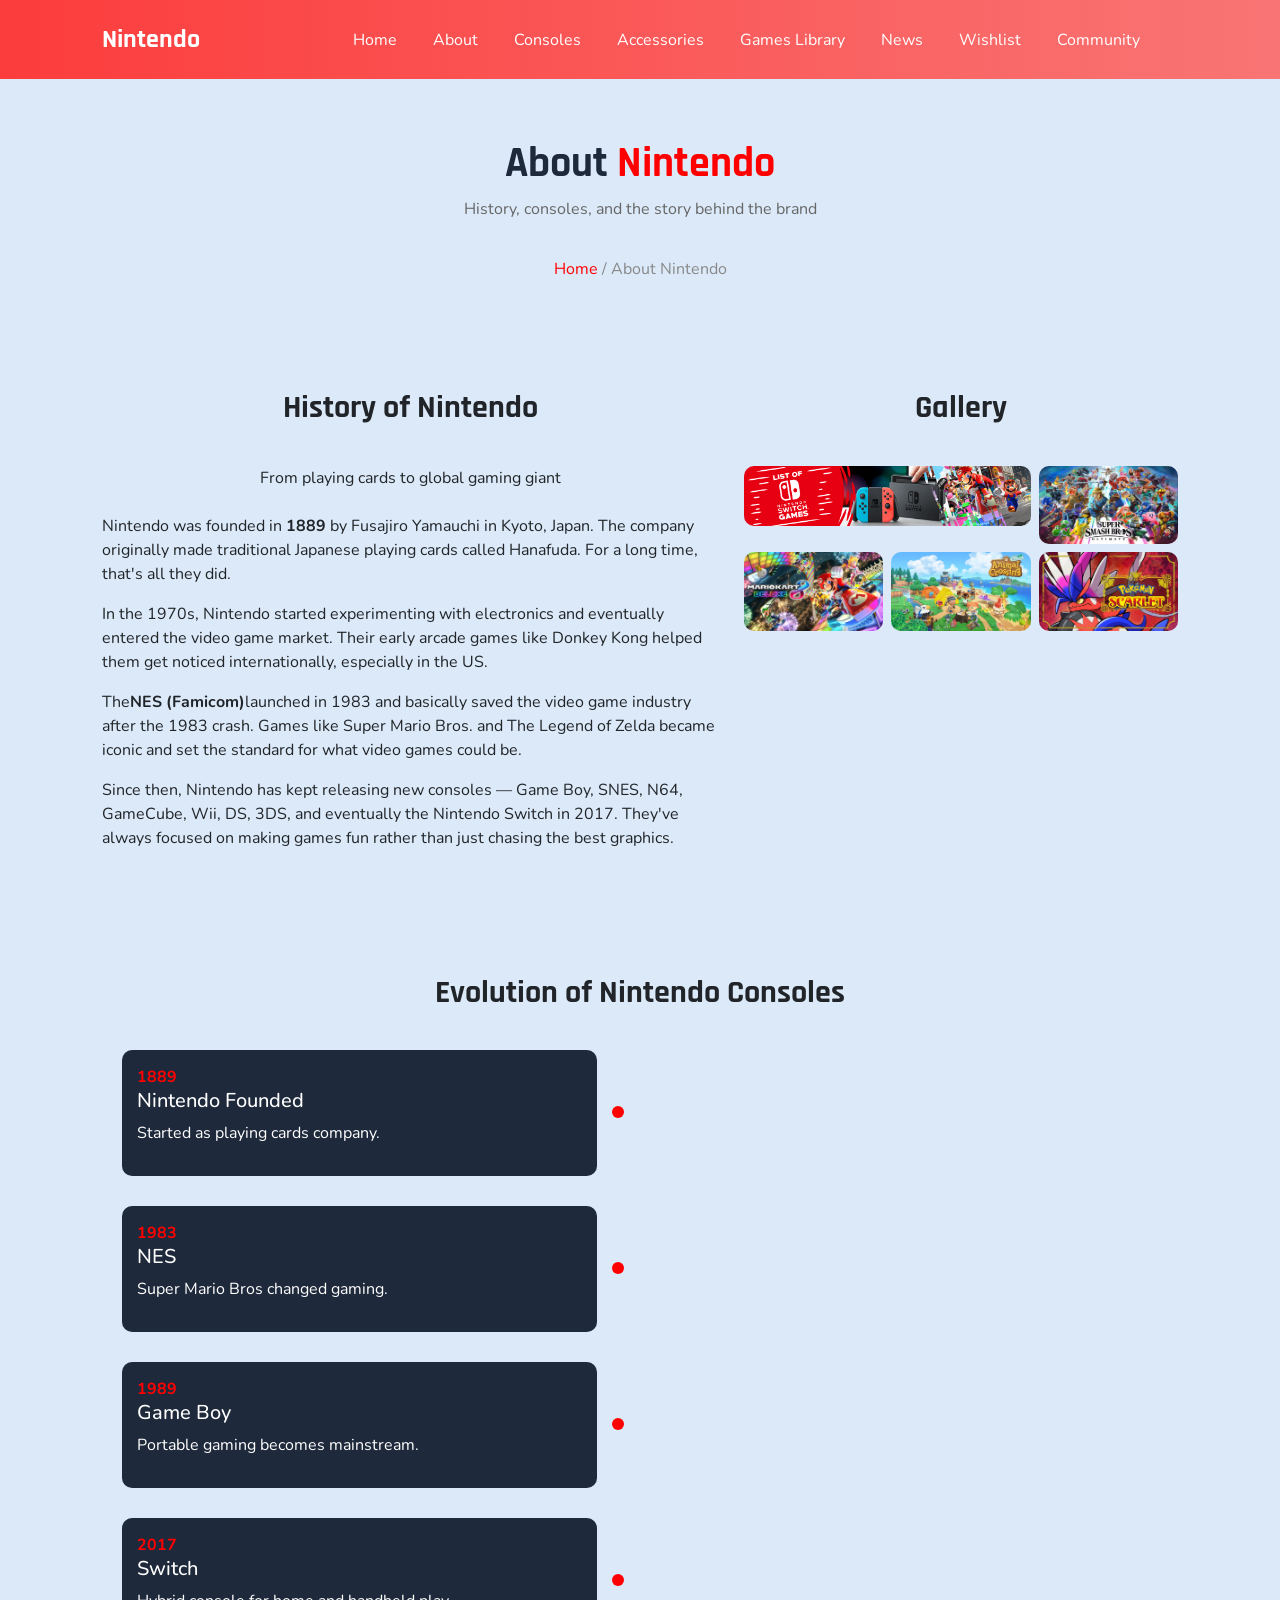
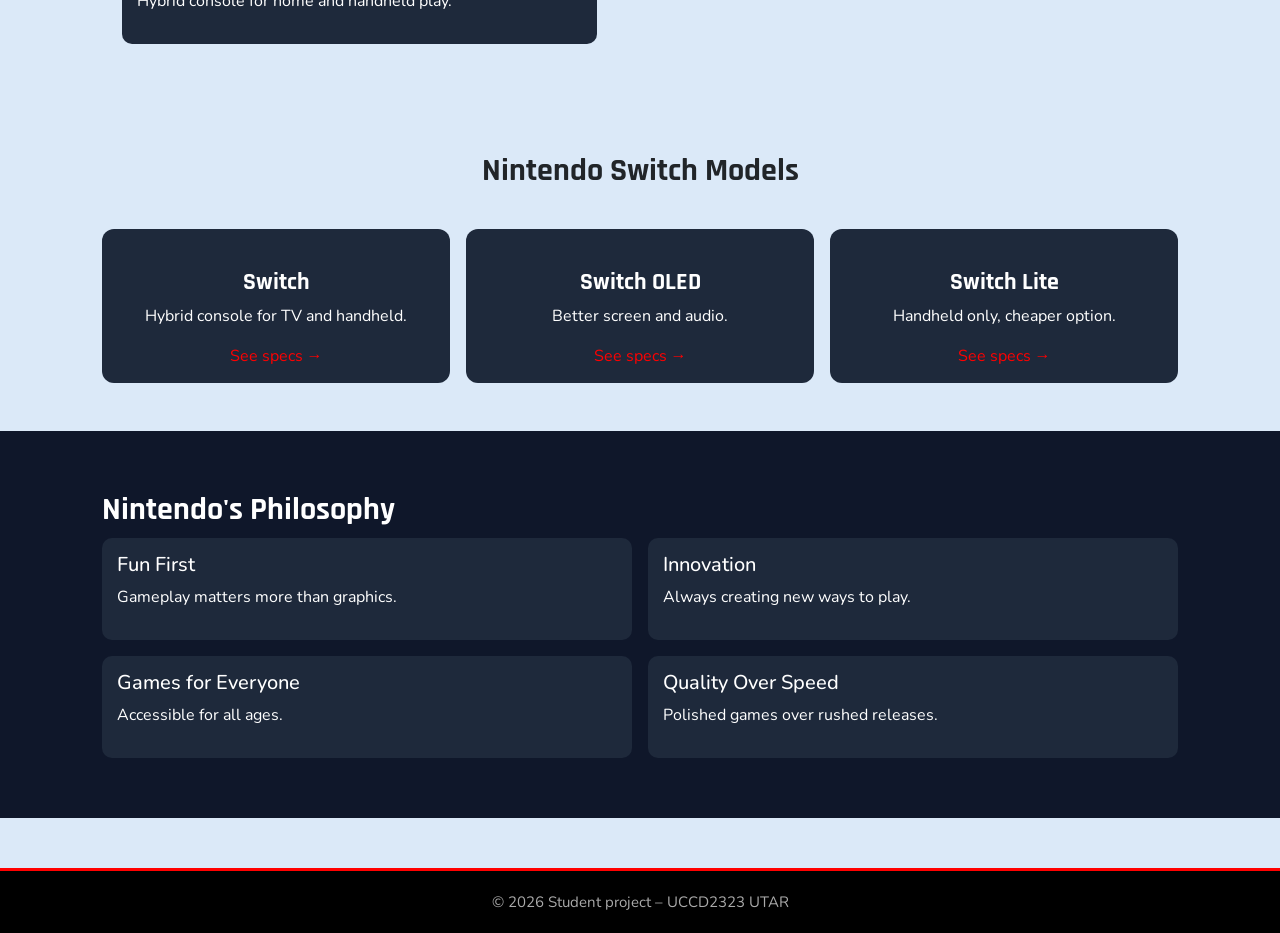
==== about.html @ 1f23a514 "Add initial HTML structure for Nintendo homepage with navigation, hero section, featured games, and " ====
<!DOCTYPE html>
<html lang="en">

<head>
    <meta charset="UTF-8">
    <meta name="viewport" content="width=device-width, initial-scale=1">
    <title>Nintendo | About</title>
    <link rel="icon" href="images/Nintendo-Logo.png">

    <link href="https://cdn.jsdelivr.net/npm/bootstrap@5.3.0/dist/css/bootstrap.min.css" rel="stylesheet">
    <link
        href="https://fonts.googleapis.com/css2?family=Rajdhani:wght@500;600;700&family=Nunito:wght@400;600;700&display=swap"
        rel="stylesheet">

    <link rel="stylesheet" href="style.css">
</head>

<body>

    <!-- NAVBAR -->
    <nav class="navbar navbar-expand-lg custom-nav">
        <div class="container">
            <a class="navbar-brand" href="index.html">Nintendo</a>

            <button title="Toggle button" class="navbar-toggler" type="button" data-bs-toggle="collapse" data-bs-target="#menu">
                <span class="navbar-toggler-icon"></span>
            </button>

            <div class="collapse navbar-collapse justify-content-end" id="menu">
                <ul class="navbar-nav">
                    <li class="nav-item"><a class="nav-link" href="index.html">Home</a></li>
                    <li class="nav-item"><a class="nav-link active" href="about.html">About</a></li>
                    <li class="nav-item"><a class="nav-link" href="console.html">Consoles</a></li>
                    <li class="nav-item"><a class="nav-link" href="accessories.html">Accessories</a></li>
                    <li class="nav-item"><a class="nav-link" href="games.html">Games Library</a></li>
                    <li class="nav-item"><a class="nav-link" href="news.html">News</a></li>
                    <li class="nav-item"><a class="nav-link" href="wishlist.html">Wishlist</a></li>
                    <li class="nav-item"><a class="nav-link" href="community.html">Community</a></li>
                </ul>
            </div>
        </div>
    </nav>

    <!-- HEADER -->
    <div class="page-header">
        <h1>About <span>Nintendo</span></h1>
        <p>History, consoles, and the story behind the brand</p>
    </div>

    <div class="breadcrumb-bar">
        <a href="index.html">Home</a>
        <span>/</span>
        <span>About Nintendo</span>
    </div>

    <!-- HISTORY -->
    <div class="container my-5">
        <div class="row g-4">

            <div class="col-lg-7">
                <h2 class="section-header">History of Nintendo</h2>
                <p class="text-center mb-4">From playing cards to global gaming giant</p>

                <p>
                    Nintendo was founded in <strong>1889</strong> by Fusajiro Yamauchi in Kyoto, Japan. 
                    The company originally made traditional Japanese playing cards called Hanafuda. For a long time, that's all they did.
                </p>

                <p>
                    In the 1970s, Nintendo started experimenting with electronics and eventually entered the video game market.
                    Their early arcade games like Donkey Kong helped them get noticed internationally, especially in the US.
                </p>

                <p>
                    The<strong>NES (Famicom)</strong>launched in 1983 and basically saved the video game
                    industry after the 1983 crash. Games like Super Mario Bros. and The Legend of Zelda became iconic and set the
                    standard for what video games could be.
                </p>

                <p>
                    Since then, Nintendo has kept releasing new consoles — Game Boy, SNES, N64, GameCube, Wii, DS, 3DS, and
                    eventually the Nintendo Switch in 2017. They've always focused on making games fun rather than just chasing
                    the best graphics.
                </p>
            </div>

            <div class="col-lg-5">
                <h2 class="section-header">Gallery</h2>

                <div class="row g-2">
                    <div class="col-8">
                        <img class="gallery-img" src="images/hero-banner.png" alt="">
                    </div>
                    <div class="col-4">
                        <img class="gallery-img" src="images/action1.jpeg" alt="">
                    </div>
                    <div class="col-4">
                        <img class="gallery-img" src="images/racing.jpeg" alt="">
                    </div>
                    <div class="col-4">
                        <img class="gallery-img" src="images/simulation.jpeg" alt="">
                    </div>
                    <div class="col-4">
                        <img class="gallery-img" src="images/rpg1.jpeg" alt="">
                    </div>
                </div>
            </div>

        </div>
    </div>

    <!-- TIMELINE -->
    <div class="container mb-5">
        <h2 class="section-header">Evolution of Nintendo Consoles</h2>

        <div class="timeline">

            <div class="timeline-item">
                <div class="timeline-card">
                    <div class="year">1889</div>
                    <h5>Nintendo Founded</h5>
                    <p>Started as playing cards company.</p>
                </div>
                <div class="timeline-dot"><span></span></div>
                <div></div>
            </div>

            <div class="timeline-item">
                <div class="timeline-card">
                    <div class="year">1983</div>
                    <h5>NES</h5>
                    <p>Super Mario Bros changed gaming.</p>
                </div>
                <div class="timeline-dot"><span></span></div>
                <div></div>
            </div>

            <div class="timeline-item">
                <div class="timeline-card">
                    <div class="year">1989</div>
                    <h5>Game Boy</h5>
                    <p>Portable gaming becomes mainstream.</p>
                </div>
                <div class="timeline-dot"><span></span></div>
                <div></div>
            </div>

            <div class="timeline-item">
                <div class="timeline-card">
                    <div class="year">2017</div>
                    <h5>Switch</h5>
                    <p>Hybrid console for home and handheld play.</p>
                </div>
                <div class="timeline-dot"><span></span></div>
                <div></div>
            </div>

        </div>
    </div>

    <!-- CONSOLES -->
    <div class="container mb-5">
        <h2 class="section-header">Nintendo Switch Models</h2>

        <div class="row g-3">

            <div class="col-md-4">
                <div class="console-card">
                    <img src="images/console1.jpeg" alt="">
                    <h4>Switch</h4>
                    <p>Hybrid console for TV and handheld.</p>
                    <a href="console.html">See specs →</a>
                </div>
            </div>

            <div class="col-md-4">
                <div class="console-card">
                    <img src="images/console2.jpeg" alt="">
                    <h4>Switch OLED</h4>
                    <p>Better screen and audio.</p>
                    <a href="console.html">See specs →</a>
                </div>
            </div>

            <div class="col-md-4">
                <div class="console-card">
                    <img src="images/console3.jpeg" alt="">
                    <h4>Switch Lite</h4>
                    <p>Handheld only, cheaper option.</p>
                    <a href="console.html">See specs →</a>
                </div>
            </div>

        </div>
    </div>

    <!-- PHILOSOPHY -->
    <div class="dark-section">
        <div class="container">
            <h2 class="section-title">Nintendo's Philosophy</h2>
            <div class="row g-3">
                <div class="col-md-6">
                    <div class="phil-box">
                        <h5>Fun First</h5>
                        <p>Gameplay matters more than graphics.</p>
                    </div>
                </div>

                <div class="col-md-6">
                    <div class="phil-box">
                        <h5>Innovation</h5>
                        <p>Always creating new ways to play.</p>
                    </div>
                </div>

                <div class="col-md-6">
                    <div class="phil-box">
                        <h5>Games for Everyone</h5>
                        <p>Accessible for all ages.</p>
                    </div>
                </div>

                <div class="col-md-6">
                    <div class="phil-box">
                        <h5>Quality Over Speed</h5>
                        <p>Polished games over rushed releases.</p>
                    </div>
                </div>
            </div>
        </div>
    </div>

    <!-- FOOTER -->
    <footer class="footer text-center">
        © 2026 Student project – UCCD2323 UTAR
    </footer>

    <script src="https://cdn.jsdelivr.net/npm/bootstrap@5.3.0/dist/js/bootstrap.bundle.min.js"></script>
    <script src="script.js"></script>

</body>

</html>
---- style.css ----
/* ================= GLOBAL ================= */
body {
    font-family: 'Nunito', sans-serif;
    background-color: #dbe9f8;
    color: #212529;
}

h1, h2, h3, h4, .navbar-brand {
    font-family: 'Rajdhani', sans-serif;
    font-weight: 900;
}

.container {
    max-width: 1100px;
}

/* ================= NAVBAR ================= */
.custom-nav {
    background: linear-gradient(90deg, #fc3c3c, #f97575);
    padding: 15px 30px;
}

.navbar-brand {
    font-family: 'Rajdhani', sans-serif;
    font-size: 26px;
    font-weight: bold;
    color: white !important;
}

.navbar-nav {
    font-size: 16px;
    align-items: center;
    margin-right: 30px;
}

.nav-link {
    color: white !important;
    margin-left: 20px;
}

.nav-link:hover {
    color: yellow !important;
}

.navbar-toggler {
    border: 1px solid white;
}

.navbar-toggler-icon {
    filter: invert(1);
}

/* ================= CARDS ================= */
.card {
    background: #1e293b !important;
    color: white !important;
    border: none;
    border-radius: 12px;
    max-width: 300px;
    margin: auto;
}

.card:hover {
    transform: translateY(-5px);
    transition: 0.3s ease;
    box-shadow: 0 0 15px red;
}

.card:hover img {
    transform: scale(1.05);
    transition: 0.3s;
}

/* Dark card version*/
.dark-card {
    background: #1e293b !important;
    color: white !important;
    border: none;
    height: 100%;
    display: flex;
    flex-direction: column;
}

.dark-card:hover {
    transform: translateY(-5px);
    transition: 0.3s ease;
    box-shadow: 0 0 15px red;
}

.dark-card button {
    margin-top: auto;
}

.dark-card img {
    height: 180px;
    object-fit: contain;
    background: white;
    border-radius: 10px;
}

.dark-card h5 {
    color: #ffffff;
}

.desc {
    color: #ccc;
    font-size: 14px;
    margin: 8px 0 12px;
}

.desc2 {
    color: #888;
    font-size: 14px;
    margin: 8px 0 12px;
}

/* price styling */
.price {
    color: red;
    margin: 10px 0;
}

/* Hidden details text style */
.collapse {
    font-size: 14px;
    color: #ccc;
    transition: none !important;
}

/* Spacing between detail lines */
.collapse p {
    margin-bottom: 5px;
}

/* ================= BUTTONS ================= */
.btn-primary {
    background-color: red !important;
    border: none !important;
}

.btn-primary:hover {
    background-color: darkred;
}

/* ================= SECTION HEADER ================= */
.section-header {
    padding: 60px 0 30px;
    text-align: center;
}

.section-header h2 {
    font-size: 32px;
}

.underline {
    width: 60px;
    height: 3px;
    background: red;
    margin: 10px auto 20px;
    border-radius: 5px;
}

.subtext {
    color: #595959;
    font-size: 16px;
    margin-bottom: 5px;
}

/* ================= HOME PAGE EXTRA ================= */
.hero-section {
    text-align: center;
    padding: 70px 20px;
}

.hero-section h1 {
    font-size: 48px;
    color: #1e293b;
}

.hero-section h1 span {
    color: red;
}

.hero-section p {
    color: #555;
    margin-bottom: 20px;
}

.hero-section img {
    max-width: 100%;
    border-radius: 12px;
    margin-top: 20px;
}

.btn-red {
    background: red;
    color: white;
    padding: 10px 20px;
    border-radius: 8px;
    text-decoration: none;
    transition: 0.3s;
}

.btn-red:hover {
    background: darkred;
    color: white;
}

.dark-section {
    background: #0f172a;
    padding: 60px 0;
    margin: 40px 0;
}

.dark-section .section-title,
.dark-section p {
    color: white;
}

.quick-nav a {
    display: block;
    padding: 10px;
    background: #1e293b;
    color: white;
    text-align: center;
    border-radius: 8px;
    text-decoration: none;
    transition: 0.3s;
}

.quick-nav a:hover {
    background: red;
}

.page-header {
    text-align: center;
    padding: 60px 20px 20px;
}

.page-header h1 {
    font-size: 42px;
    font-family: 'Rajdhani', sans-serif;
    color: #1e293b;
}

.page-header h1 span {
    color: red;
}

.page-header p {
    color: #666;
}

.breadcrumb-bar {
    text-align: center;
    margin-bottom: 30px;
    color: #888;
}

.breadcrumb-bar a {
    color: red;
    text-decoration: none;
}

.gallery-img {
    width: 100%;
    border-radius: 10px;
    object-fit: cover;
}

.timeline {
    position: relative;
    padding-left: 20px;
}

.timeline-item {
    display: flex;
    align-items: center;
    margin-bottom: 30px;
}

.timeline-card {
    background: #1e293b;
    color: white;
    padding: 15px;
    border-radius: 10px;
    width: 45%;
}

.timeline-card .year {
    color: red;
    font-weight: bold;
}

.timeline-dot span {
    width: 12px;
    height: 12px;
    background: red;
    border-radius: 50%;
    display: inline-block;
    margin: 0 15px;
}

.console-card {
    background: #1e293b;
    color: white;
    padding: 15px;
    border-radius: 12px;
    text-align: center;
    transition: 0.3s;
}

.console-card img {
    width: 100%;
    border-radius: 10px;
    margin-bottom: 10px;
}

.console-card:hover {
    transform: translateY(-5px);
    box-shadow: 0 0 12px red;
}

.console-card a {
    color: red;
    text-decoration: none;
}

.phil-box {
    background: #1e293b;
    padding: 15px;
    border-radius: 10px;
    color: white;
}

blockquote {
    color: #ddd;
    border-left: 3px solid red;
    padding-left: 12px;
}

/* ------------------------------- table for console page ------------------------------- */
.custom-table {
    width: 100%;
    border-collapse: collapse;
    background: #1e293b !important;
    color: white;
    border-radius: 10px;
    overflow: hidden;
}

.custom-table th {
    background: red;
    padding: 12px;
    text-align: center;
}

/* First column highlight */
.custom-table td:first-child {
    color: #60a5fa;
    font-weight: bold;
    border-left: 4px solid #3b82f6;
    padding-left: 10px;
}

.custom-table td {
    padding: 12px;
    text-align: center;
    border-bottom: 1px solid #2a2a2a;
}

.custom-table tr:nth-child(odd) {
    background: #1e293b;
}

.custom-table tr:nth-child(even) {
    background: #2a3446;
}

.custom-table tr:hover {
    background: rgba(255, 0, 0, 0.15);
}

.check {
    color: #4caf50;
    font-weight: bold;
}

.cross {
    color: #ff4d4d;
    font-weight: bold;
}

/* Section title */
.section-title h2 {
    font-family: 'Rajdhani', sans-serif;
    font-weight: bold;
    color: #212529;
}

/* Subtitle */
.section-title p {
    color: #aaa;
    margin-top: 10px;
}

/* Center underline */
.underline {
    width: 60px;
    height: 4px;
    background: red;
    margin: 10px auto;
    border-radius: 5px;
}

/* Left underline */
.underline-left {
    width: 60px;
    height: 4px;
    background: red;
    margin-top: 10px;
    border-radius: 5px;
}

/* ------------------------------------ game page ------------------------------------ */
#searchBar,
#genreFilter {
    background: #1e293b;
    color: white;
    border: 1px solid #2a3446;
    border-radius: 8px;
}

#searchBar::placeholder {
    color: #aaa;
}

#searchBar:focus,
#genreFilter:focus {
    border-color: red;
    box-shadow: 0 0 8px rgba(255, 0, 0, 0.4);
}

.game .card {
    background: #1e293b !important;
    color: white !important;
    border: none;
    border-radius: 12px;
    transition: 0.3s ease;
    height: 100%;
}

/* Game image */
.game .card img {
    height: 180px;
    width: 100%;
    object-fit: contain;
    background: #ffffff;
    border-radius: 10px;
    padding: 5px;
}

/* Game title */
.game .card h5 {
    color: #ff4d4d;
    font-family: 'Rajdhani', sans-serif;
    font-weight: 700;
    margin-top: 10px;
}

.release {
    white-space: nowrap;
    text-align: center;
}

/* --------------------------------------- news page ---------------------------------------- */
/* Hover preview box */
.hover-preview {
    position: absolute;
    width: 220px;
    background: #1e293b;
    color: white;
    padding: 10px;
    border-radius: 10px;
    box-shadow: 0 0 15px rgba(255,0,0,0.5);
    z-index: 999;
    pointer-events: none;
    transition: 0.2s ease;
}

.hover-preview img {
    width: 100%;
    border-radius: 8px;
    margin-bottom: 5px;
}

.hover-preview p {
    font-size: 13px;
    color: #ccc;
}

/* Hover effect on list */
.news-item {
    transition: 0.3s;
    cursor: pointer;
}

.news-item:hover {
    background: #1e293b;
    color: white;
    transform: scale(1.02);
}

/* ----------------------------- wishlist & community page ----------------------------- */
.wishlist-page {
    min-height: 100vh;
    display: flex;
    flex-direction: column;
}

.wishlist-page .container {
    flex: 1;
}

.wishlist-page .footer {
    margin-top: auto;
}

.post-card {
    max-width: 1080px;
    margin: auto;
}

#postsContainer .card {
    max-width: 1080px;
    margin: 0 auto 15px auto;
}

input, textarea, select {
    border-radius: 8px;
}

.comment-box {
    background-color: #f1f3f5;
}

.hidden {
    display: none;
}

/* ================= FOOTER ================= */
.footer {
    background: black;
    color: #aaa;
    padding: 20px 0;
    margin-top: 50px;
    font-size: 15px;
    border-top: 3px solid red !important;
}

/* ================= RESPONSIVE ================= */
@media (max-width: 768px) {
    .nav-link {
        margin-left: 0;
    }
}

@media (max-width: 1080px) {
    .post-card,
    #postsContainer .card {
        max-width: 100%;
    }
}
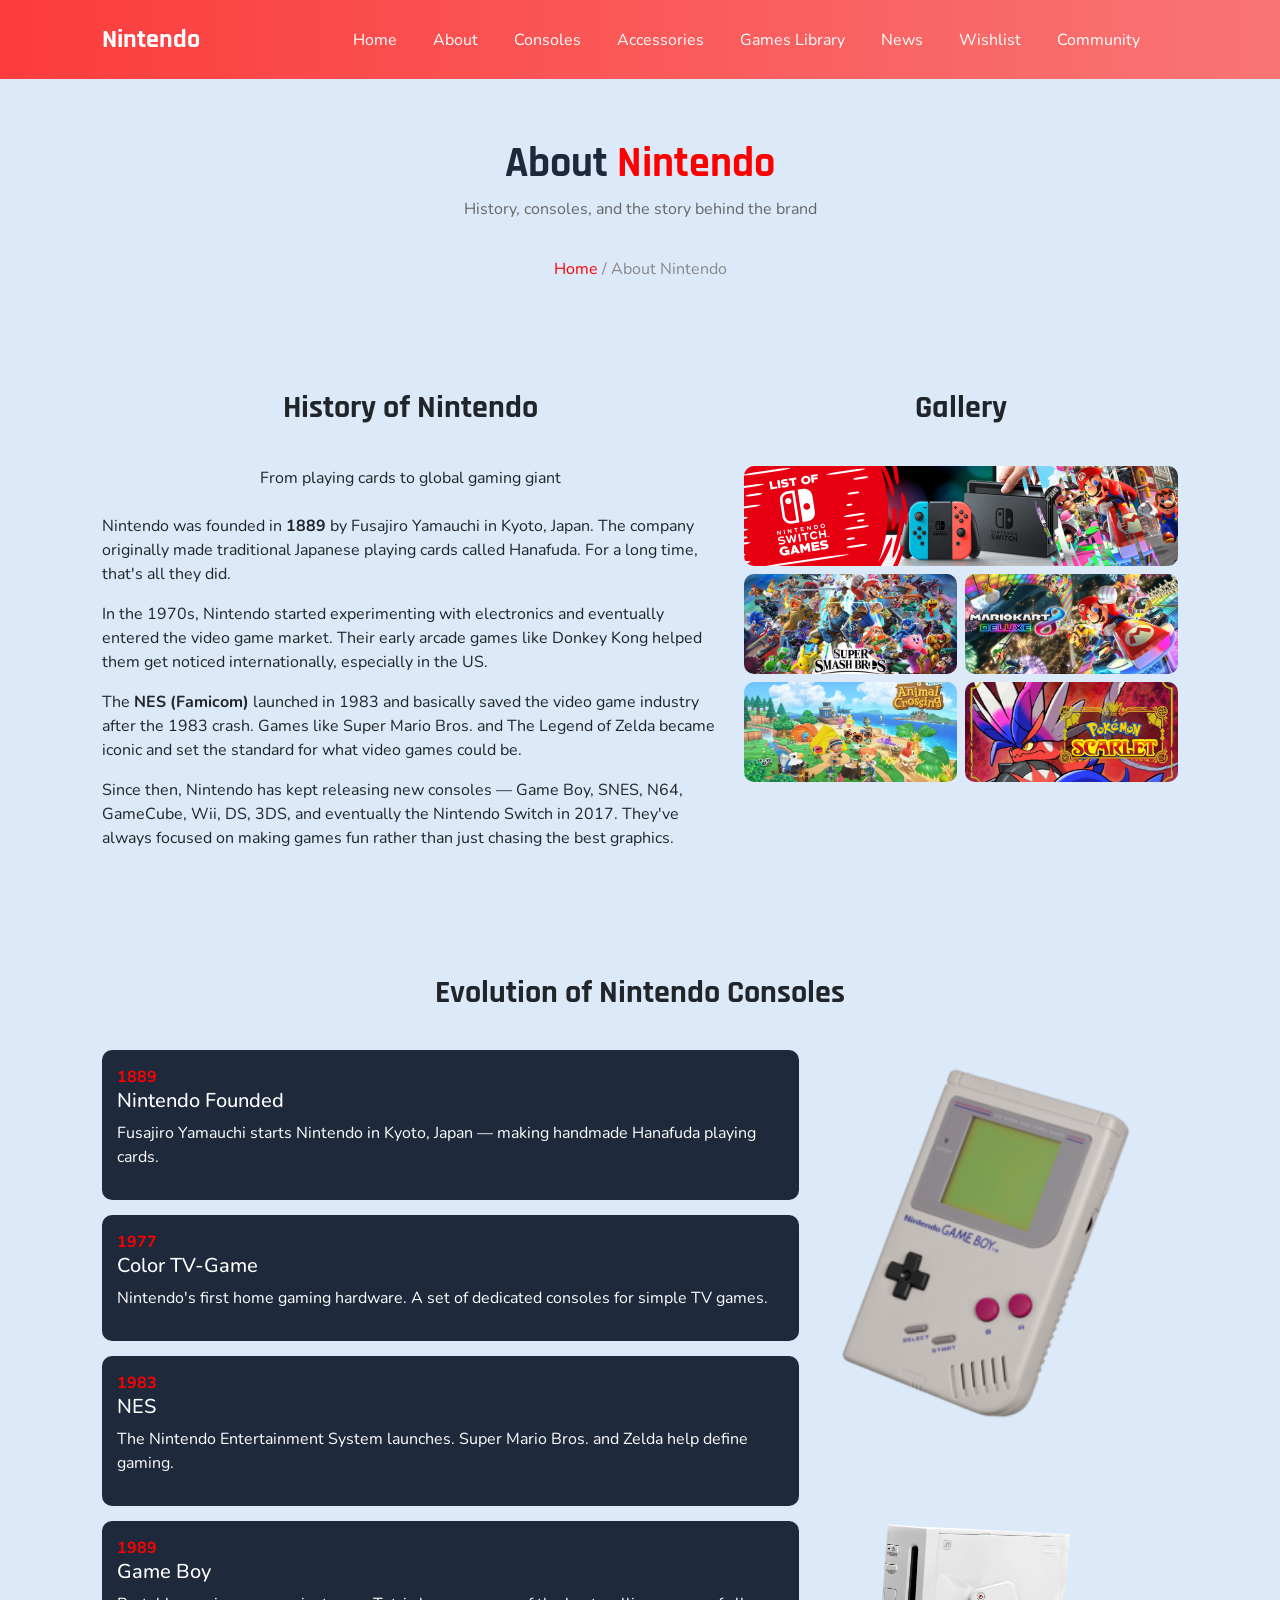
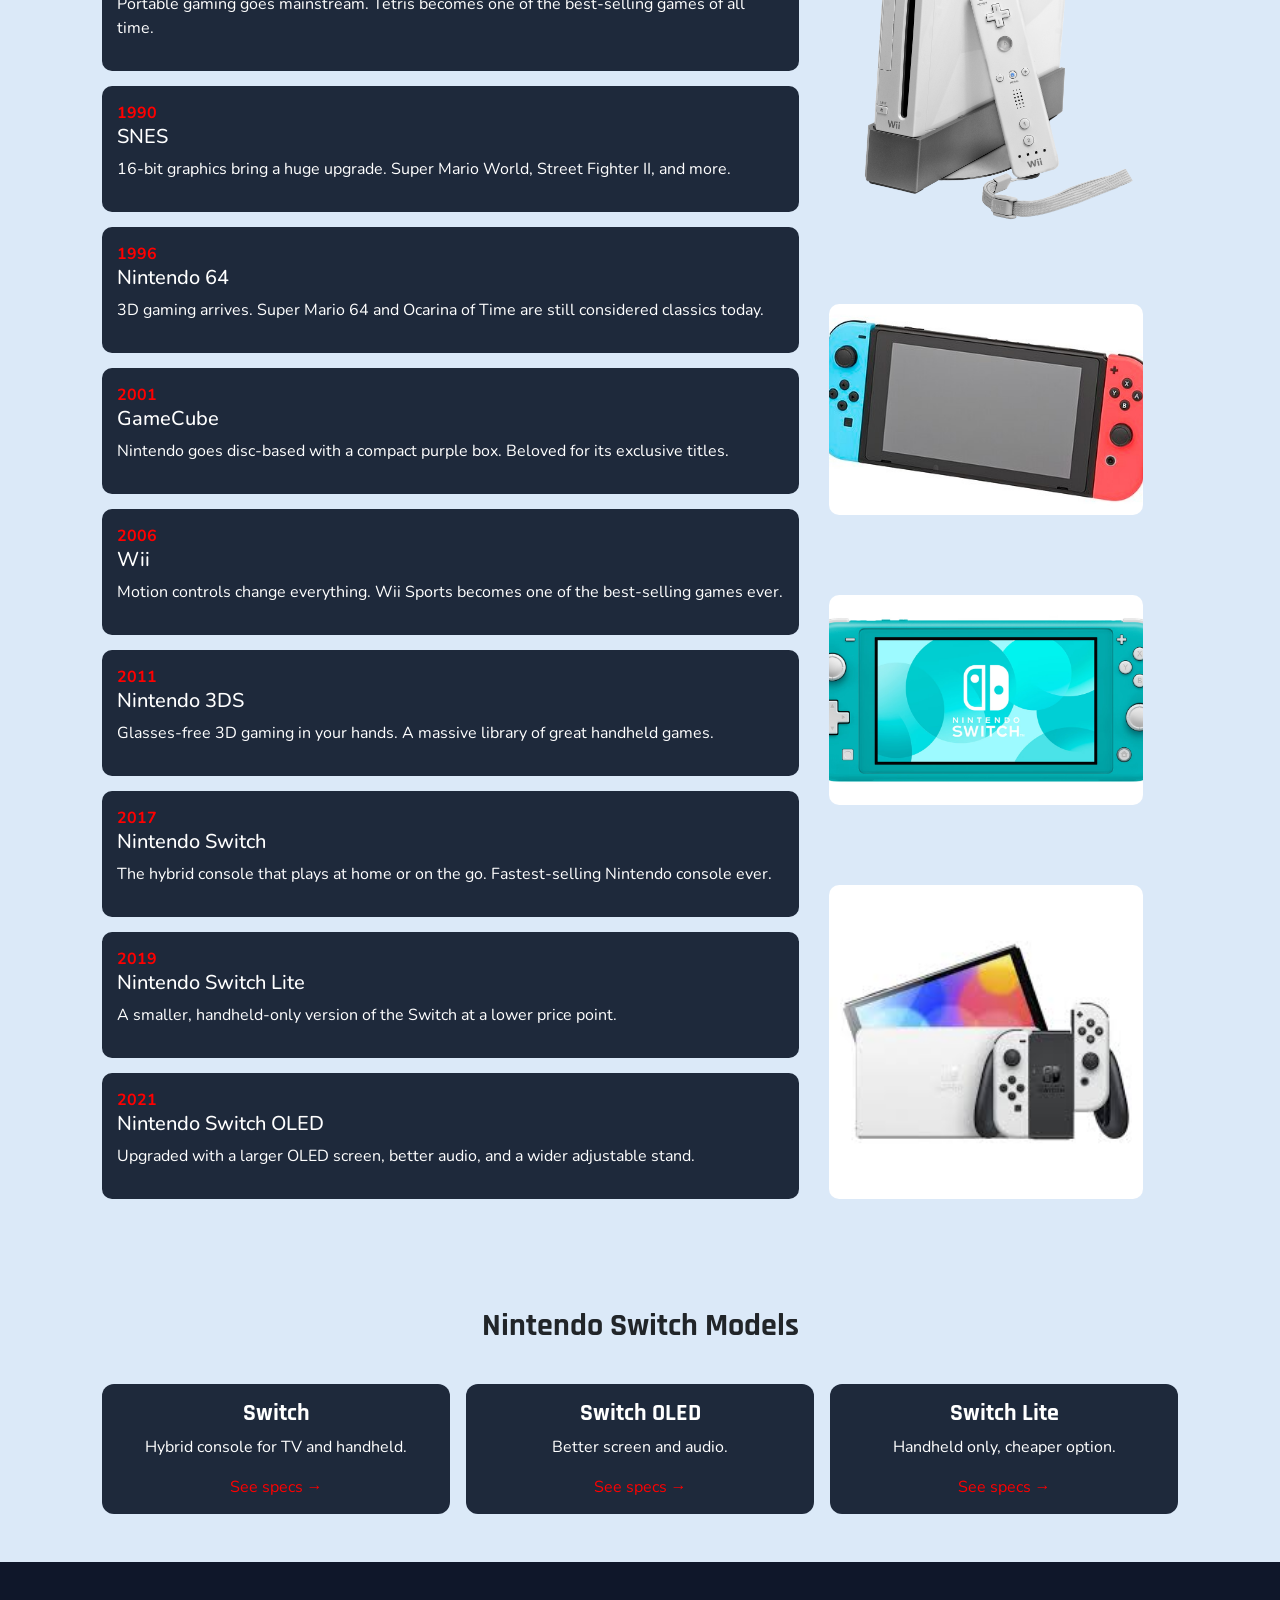
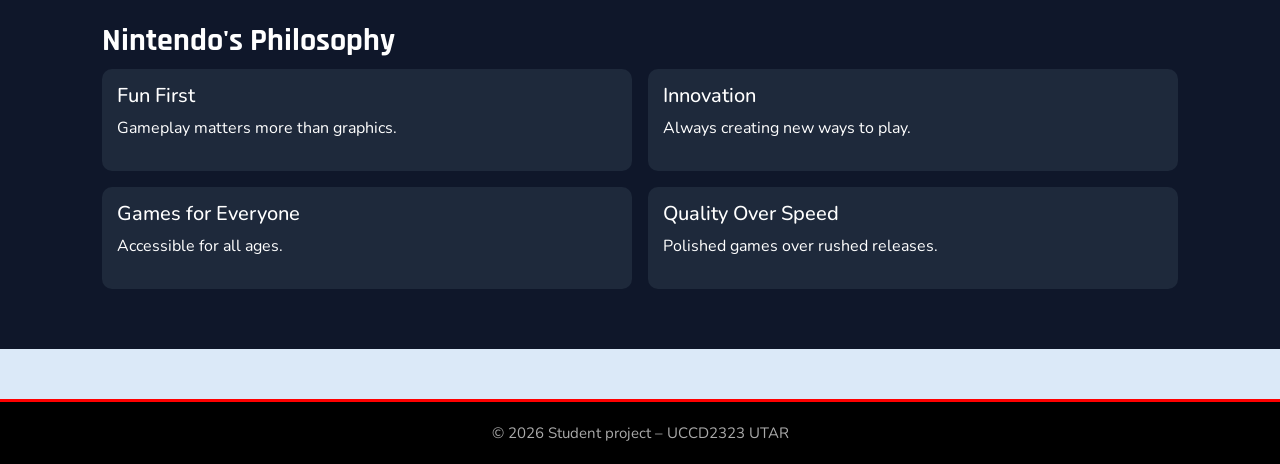
==== commit 59032e89: "Add Wii image to the project" ====
--- a/about.html
+++ b/about.html
@@ -22,7 +22,8 @@
         <div class="container">
             <a class="navbar-brand" href="index.html">Nintendo</a>
 
-            <button title="Toggle button" class="navbar-toggler" type="button" data-bs-toggle="collapse" data-bs-target="#menu">
+            <button title="Toggle button" class="navbar-toggler" type="button" data-bs-toggle="collapse"
+                data-bs-target="#menu">
                 <span class="navbar-toggler-icon"></span>
             </button>
 
@@ -62,24 +63,30 @@
                 <p class="text-center mb-4">From playing cards to global gaming giant</p>
 
                 <p>
-                    Nintendo was founded in <strong>1889</strong> by Fusajiro Yamauchi in Kyoto, Japan. 
-                    The company originally made traditional Japanese playing cards called Hanafuda. For a long time, that's all they did.
-                </p>
-
-                <p>
-                    In the 1970s, Nintendo started experimenting with electronics and eventually entered the video game market.
-                    Their early arcade games like Donkey Kong helped them get noticed internationally, especially in the US.
-                </p>
-
-                <p>
-                    The<strong>NES (Famicom)</strong>launched in 1983 and basically saved the video game
-                    industry after the 1983 crash. Games like Super Mario Bros. and The Legend of Zelda became iconic and set the
+                    Nintendo was founded in <strong>1889</strong> by Fusajiro Yamauchi in Kyoto, Japan.
+                    The company originally made traditional Japanese playing cards called Hanafuda. For a long time,
+                    that's all they did.
+                </p>
+
+                <p>
+                    In the 1970s, Nintendo started experimenting with electronics and eventually entered the video game
+                    market.
+                    Their early arcade games like Donkey Kong helped them get noticed internationally, especially in the
+                    US.
+                </p>
+
+                <p>
+                    The<strong> NES (Famicom) </strong>launched in 1983 and basically saved the video game
+                    industry after the 1983 crash. Games like Super Mario Bros. and The Legend of Zelda became iconic
+                    and set the
                     standard for what video games could be.
                 </p>
 
                 <p>
-                    Since then, Nintendo has kept releasing new consoles — Game Boy, SNES, N64, GameCube, Wii, DS, 3DS, and
-                    eventually the Nintendo Switch in 2017. They've always focused on making games fun rather than just chasing
+                    Since then, Nintendo has kept releasing new consoles — Game Boy, SNES, N64, GameCube, Wii, DS, 3DS,
+                    and
+                    eventually the Nintendo Switch in 2017. They've always focused on making games fun rather than just
+                    chasing
                     the best graphics.
                 </p>
             </div>
@@ -87,20 +94,21 @@
             <div class="col-lg-5">
                 <h2 class="section-header">Gallery</h2>
 
+                <div class="mb-2">
+                    <img class="gallery-img large-img" src="images/hero-banner.png" alt="">
+                </div>
+
                 <div class="row g-2">
-                    <div class="col-8">
-                        <img class="gallery-img" src="images/hero-banner.png" alt="">
-                    </div>
-                    <div class="col-4">
+                    <div class="col-6">
                         <img class="gallery-img" src="images/action1.jpeg" alt="">
                     </div>
-                    <div class="col-4">
+                    <div class="col-6">
                         <img class="gallery-img" src="images/racing.jpeg" alt="">
                     </div>
-                    <div class="col-4">
+                    <div class="col-6">
                         <img class="gallery-img" src="images/simulation.jpeg" alt="">
                     </div>
-                    <div class="col-4">
+                    <div class="col-6">
                         <img class="gallery-img" src="images/rpg1.jpeg" alt="">
                     </div>
                 </div>
@@ -111,52 +119,100 @@
 
     <!-- TIMELINE -->
     <div class="container mb-5">
-        <h2 class="section-header">Evolution of Nintendo Consoles</h2>
-
-        <div class="timeline">
-
-            <div class="timeline-item">
-                <div class="timeline-card">
-                    <div class="year">1889</div>
-                    <h5>Nintendo Founded</h5>
-                    <p>Started as playing cards company.</p>
-                </div>
-                <div class="timeline-dot"><span></span></div>
-                <div></div>
-            </div>
-
-            <div class="timeline-item">
-                <div class="timeline-card">
-                    <div class="year">1983</div>
-                    <h5>NES</h5>
-                    <p>Super Mario Bros changed gaming.</p>
-                </div>
-                <div class="timeline-dot"><span></span></div>
-                <div></div>
-            </div>
-
-            <div class="timeline-item">
-                <div class="timeline-card">
-                    <div class="year">1989</div>
-                    <h5>Game Boy</h5>
-                    <p>Portable gaming becomes mainstream.</p>
-                </div>
-                <div class="timeline-dot"><span></span></div>
-                <div></div>
-            </div>
-
-            <div class="timeline-item">
-                <div class="timeline-card">
-                    <div class="year">2017</div>
-                    <h5>Switch</h5>
-                    <p>Hybrid console for home and handheld play.</p>
-                </div>
-                <div class="timeline-dot"><span></span></div>
-                <div></div>
-            </div>
-
-        </div>
-    </div>
+    <h2 class="section-header">Evolution of Nintendo Consoles</h2>
+
+    <div class="timeline-table">
+
+        <!-- LEFT: TIMELINE -->
+        <div class="timeline-left">
+
+            <div class="timeline-card">
+                <div class="year">1889</div>
+                <h5>Nintendo Founded</h5>
+                <p>Fusajiro Yamauchi starts Nintendo in Kyoto, Japan — making handmade Hanafuda playing cards.</p>
+            </div>
+
+            <div class="timeline-card">
+                <div class="year">1977</div>
+                <h5>Color TV-Game</h5>
+                <p>Nintendo's first home gaming hardware. A set of dedicated consoles for simple TV games.</p>
+            </div>
+
+            <div class="timeline-card">
+                <div class="year">1983</div>
+                <h5>NES</h5>
+                <p>The Nintendo Entertainment System launches. Super Mario Bros. and Zelda help define gaming.</p>
+            </div>
+
+            <div class="timeline-card">
+                <div class="year">1989</div>
+                <h5>Game Boy</h5>
+                <p>Portable gaming goes mainstream. Tetris becomes one of the best-selling games of all time.</p>
+            </div>
+
+            <div class="timeline-card">
+                <div class="year">1990</div>
+                <h5>SNES</h5>
+                <p>16-bit graphics bring a huge upgrade. Super Mario World, Street Fighter II, and more.</p>
+            </div>
+
+            <div class="timeline-card">
+                <div class="year">1996</div>
+                <h5>Nintendo 64</h5>
+                <p>3D gaming arrives. Super Mario 64 and Ocarina of Time are still considered classics today.</p>
+            </div>
+
+            <div class="timeline-card">
+                <div class="year">2001</div>
+                <h5>GameCube</h5>
+                <p>Nintendo goes disc-based with a compact purple box. Beloved for its exclusive titles.</p>
+            </div>
+
+            <div class="timeline-card">
+                <div class="year">2006</div>
+                <h5>Wii</h5>
+                <p>Motion controls change everything. Wii Sports becomes one of the best-selling games ever.</p>
+            </div>
+
+            <div class="timeline-card">
+                <div class="year">2011</div>
+                <h5>Nintendo 3DS</h5>
+                <p>Glasses-free 3D gaming in your hands. A massive library of great handheld games.</p>
+            </div>
+
+            <div class="timeline-card">
+                <div class="year">2017</div>
+                <h5>Nintendo Switch</h5>
+                <p>The hybrid console that plays at home or on the go. Fastest-selling Nintendo console ever.</p>
+            </div>
+
+            <div class="timeline-card">
+                <div class="year">2019</div>
+                <h5>Nintendo Switch Lite</h5>
+                <p>A smaller, handheld-only version of the Switch at a lower price point.</p>
+            </div>
+
+            <div class="timeline-card">
+                <div class="year">2021</div>
+                <h5>Nintendo Switch OLED</h5>
+                <p>Upgraded with a larger OLED screen, better audio, and a wider adjustable stand.</p>
+            </div>
+
+        </div>
+
+        <!-- RIGHT: IMAGES -->
+        <div class="timeline-right">
+
+            <img src="images/gameboy.jpeg" alt="">
+            <img src="images/wii.jpeg" alt="">
+            <img src="images/NintendoSwitch.jpeg" alt="">
+            <img src="images/NintendoSwitchLite.jpeg" alt="">
+            <img src="images/NintendoSwitchOLED.jpeg" alt="">
+
+        </div>
+
+    </div>
+</div>
 
     <!-- CONSOLES -->
     <div class="container mb-5">
@@ -166,7 +222,6 @@
 
             <div class="col-md-4">
                 <div class="console-card">
-                    <img src="images/console1.jpeg" alt="">
                     <h4>Switch</h4>
                     <p>Hybrid console for TV and handheld.</p>
                     <a href="console.html">See specs →</a>
@@ -175,7 +230,6 @@
 
             <div class="col-md-4">
                 <div class="console-card">
-                    <img src="images/console2.jpeg" alt="">
                     <h4>Switch OLED</h4>
                     <p>Better screen and audio.</p>
                     <a href="console.html">See specs →</a>
@@ -184,7 +238,6 @@
 
             <div class="col-md-4">
                 <div class="console-card">
-                    <img src="images/console3.jpeg" alt="">
                     <h4>Switch Lite</h4>
                     <p>Handheld only, cheaper option.</p>
                     <a href="console.html">See specs →</a>
--- a/style.css
+++ b/style.css
@@ -268,15 +268,29 @@
     object-fit: cover;
 }
 
-.timeline {
-    position: relative;
-    padding-left: 20px;
-}
-
-.timeline-item {
+.timeline-table {
+    display: grid;
+    grid-template-columns: 2fr 1fr;
+    gap: 30px;
+}
+
+.timeline-left {
     display: flex;
-    align-items: center;
-    margin-bottom: 30px;
+    flex-direction: column;
+    gap: 15px;
+}
+
+.timeline-right {
+    display: flex;
+    flex-direction: column;
+    gap: 80px;
+}
+
+.timeline-right img {
+    width: 90%;
+    height: 80%;
+    object-fit: cover;
+    border-radius: 10px;
 }
 
 .timeline-card {
@@ -284,12 +298,19 @@
     color: white;
     padding: 15px;
     border-radius: 10px;
-    width: 45%;
 }
 
 .timeline-card .year {
     color: red;
     font-weight: bold;
+}
+
+.timeline-img img {
+    width: 80%;
+    height: 80%;
+    max-height: 150px;
+    border-radius: 10px;
+    object-fit: cover;
 }
 
 .timeline-dot span {
@@ -337,6 +358,18 @@
     color: #ddd;
     border-left: 3px solid red;
     padding-left: 12px;
+}
+
+.large-img {
+    height: 220px;
+    object-fit: cover;
+}
+
+.gallery-img {
+    width: 100%;
+    border-radius: 10px;
+    object-fit: cover;
+    height: 100px;
 }
 
 /* ------------------------------- table for console page ------------------------------- */
